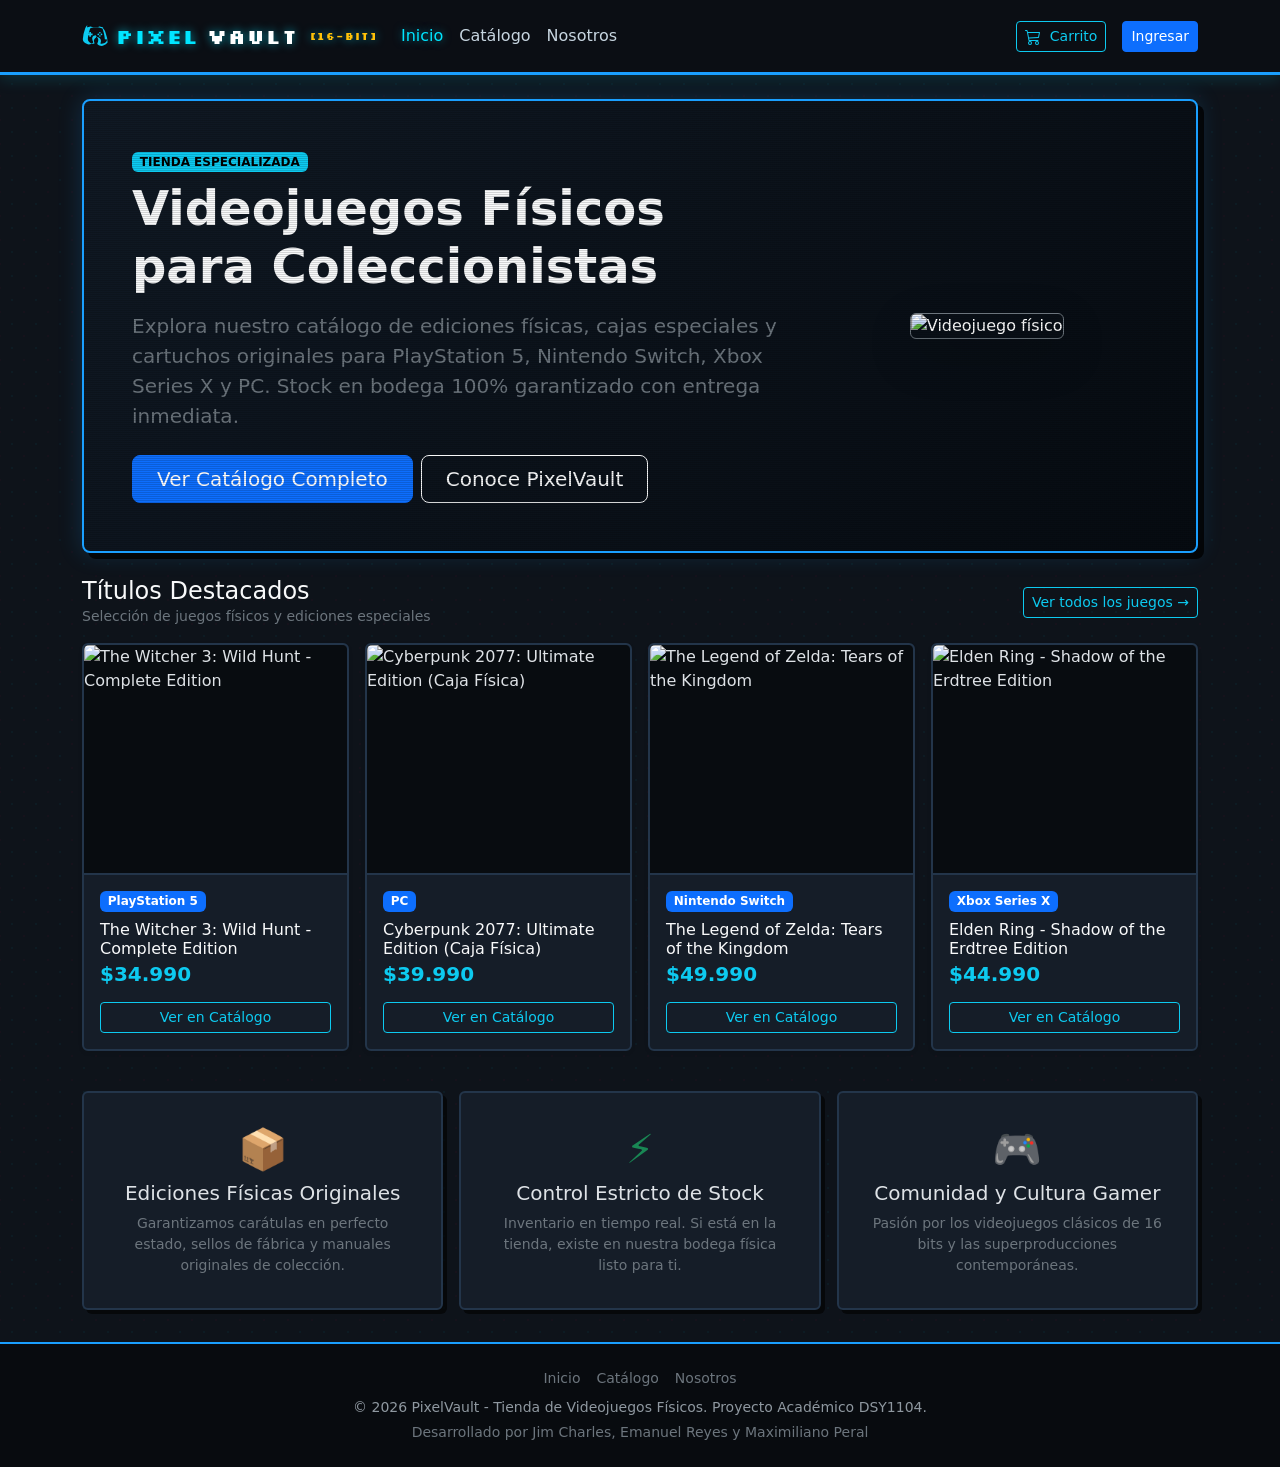
==== tienda_videojuegos/index.html @ 1550a640 "feat: Entrega Parcial 1 - PixelVault Frontend y Documentacion de Requisitos" ====
<!DOCTYPE html>
<html lang="es" data-bs-theme="dark">
<head>
  <meta charset="UTF-8">
  <meta name="viewport" content="width=device-width, initial-scale=1">
  <title>PixelVault | Tienda de Videojuegos Físicos</title>
  <!-- Bootstrap 5.3.3 CSS -->
  <link href="https://cdn.jsdelivr.net/npm/bootstrap@5.3.3/dist/css/bootstrap.min.css" rel="stylesheet">
  <link rel="stylesheet" href="css/estilos.css">
</head>
<body>

  <!-- ================= NAVBAR ================= -->
  <nav class="navbar navbar-expand-lg navbar-steam sticky-top py-3">
    <div class="container">
      <a class="navbar-brand d-flex align-items-center gap-2 font-arcade" href="index.html">
        <svg xmlns="http://www.w3.org/2000/svg" width="26" height="26" fill="currentColor" class="bi bi-controller text-info" viewBox="0 0 16 16">
          <path d="M11.5 6.027a.5.5 0 1 1-1 0 .5.5 0 0 1 1 0m-1.5 1.5a.5.5 0 1 0 0-1 .5.5 0 0 0 0 1m2.5-.5a.5.5 0 1 1-1 0 .5.5 0 0 1 1 0m-1.5 1.5a.5.5 0 1 0 0-1 .5.5 0 0 0 0 1m-6.5-3h1v1h1v1h-1v1h-1v-1h-1v-1h1z"/>
          <path d="M3.051 3.26a.5.5 0 0 1 .354-.613l1.932-.518a.5.5 0 0 1 .62.39c.655-.079 1.35-.117 2.043-.117.72 0 1.443.041 2.12.126a.5.5 0 0 1 .622-.399l1.932.518a.5.5 0 0 1 .306.729c.14.09.266.19.376.308q.608.656.92 1.518 1.48 4.108 1.48 6.84-1.025 1.162-2.316 1.705a3.5 3.5 0 0 1-1.396.347c-.902 0-1.78-.362-2.483-1.02a.5.5 0 0 1-.09-.594c.32-.594.498-1.25.534-1.912q.01-.197-.008-.396a2 2 0 0 0-.256-.838 2.2 2.2 0 0 0-.663-.649A3 3 0 0 0 8.5 7.5a3 3 0 0 0-1.282.28 2.2 2.2 0 0 0-.663.649 2 2 0 0 0-.256.838q-.019.2-.008.396c.036.662.214 1.318.534 1.912a.5.5 0 0 1-.09.594c-.703.658-1.58 1.02-2.483 1.02-.471 0-.943-.122-1.396-.347C1.525 12.37.5 11.208.5 10.046q0-2.732 1.48-6.84a5 5 0 0 1 .92-1.518c.11-.118.236-.218.376-.308zM14.04 10.046c0-2.584-1.38-6.495-1.38-6.495-.084-.23-.298-.387-.542-.395l-1.637-.438c-.524-.07-1.077-.107-1.646-.11a18 18 0 0 0-1.666.082L5.532 3.128c-.244.008-.458.165-.542.395 0 0-1.38 3.91-1.38 6.495 0 1.026.83 1.97 1.884 2.414.73.308 1.487.354 2.19.141a4.5 4.5 0 0 0-.395-1.564 3.2 3.2 0 0 1 .374-1.218 3.2 3.2 0 0 1 .964-.944A4 4 0 0 1 8.5 8.5a4 4 0 0 1 1.88.452 3.2 3.2 0 0 1 .964.944 3.2 3.2 0 0 1 .374 1.218c-.085.545-.22 1.07-.395 1.564.703.213 1.46.167 2.19-.141 1.054-.444 1.884-1.388 1.884-2.414"/>
        </svg>
        <span>Pixel</span>Vault <small class="text-warning ms-1" style="font-size:0.6rem;">[16-BIT]</small>
      </a>

      <button class="navbar-toggler" type="button" data-bs-toggle="collapse" data-bs-target="#navMenu">
        <span class="navbar-toggler-icon"></span>
      </button>

      <div class="collapse navbar-collapse" id="navMenu">
        <ul class="navbar-nav me-auto mb-2 mb-lg-0">
          <li class="nav-item"><a class="nav-link active" href="index.html">Inicio</a></li>
          <li class="nav-item"><a class="nav-link" href="catalogo.html">Catálogo</a></li>
          <li class="nav-item"><a class="nav-link" href="nosotros.html">Nosotros</a></li>
        </ul>

        <div class="d-flex align-items-center gap-3">
          <!-- Botón de Carrito con Badge -->
          <a href="carrito.html" class="btn btn-outline-info btn-sm position-relative">
            <svg xmlns="http://www.w3.org/2000/svg" width="16" height="16" fill="currentColor" class="bi bi-cart3 me-1" viewBox="0 0 16 16">
              <path d="M0 1.5A.5.5 0 0 1 .5 1H2a.5.5 0 0 1 .485.379L2.89 3H14.5a.5.5 0 0 1 .49.598l-1 5a.5.5 0 0 1-.465.401l-9.397.472L4.415 11H13a.5.5 0 0 1 0 1H4a.5.5 0 0 1-.491-.408L2.01 3.607 1.61 2H.5a.5.5 0 0 1-.5-.5M3.102 4l.84 4.479 9.144-.459L13.89 4zM5 12a2 2 0 1 0 0 4 2 2 0 0 0 0-4m7 0a2 2 0 1 0 0 4 2 2 0 0 0 0-4m-7 1a1 1 0 1 1 0 2 1 1 0 0 1 0-2m7 0a1 1 0 1 1 0 2 1 1 0 0 1 0-2"/>
            </svg>
            Carrito
            <span id="cartCountBadge" class="badge rounded-pill bg-danger d-none">0</span>
          </a>

          <!-- Sección de usuario NO logueado -->
          <div id="navAuthLinks" class="d-flex gap-2">
            <a href="login.html" class="btn btn-primary btn-sm">Ingresar</a>
          </div>

          <!-- Sección de usuario logueado -->
          <div id="navUserSection" class="d-flex align-items-center gap-2 d-none">
            <span class="small text-light" id="navUsuario"></span>
            <button class="btn btn-outline-danger btn-sm" id="btnSalir">Salir</button>
          </div>
        </div>
      </div>
    </div>
  </nav>

  <!-- ================= MAIN CONTENT ================= -->
  <main class="container py-4">

    <!-- HERO BANNER ESTILO STEAM + 16-BIT -->
    <section class="hero-steam p-4 p-md-5 mb-4 text-white">
      <div class="row align-items-center">
        <div class="col-lg-8">
          <span class="badge text-bg-info mb-2 text-uppercase fw-bold">Tienda Especializada</span>
          <h1 class="display-5 fw-bold text-light">Videojuegos Físicos para Coleccionistas</h1>
          <p class="lead text-secondary my-3">
            Explora nuestro catálogo de ediciones físicas, cajas especiales y cartuchos originales para PlayStation 5, Nintendo Switch, Xbox Series X y PC. Stock en bodega 100% garantizado con entrega inmediata.
          </p>
          <div class="d-flex flex-wrap gap-2 mt-4">
            <a href="catalogo.html" class="btn btn-primary btn-lg px-4">Ver Catálogo Completo</a>
            <a href="nosotros.html" class="btn btn-outline-light btn-lg px-4">Conoce PixelVault</a>
          </div>
        </div>
        <div class="col-lg-4 d-none d-lg-block text-center">
          <img src="https://images.unsplash.com/photo-1550745165-9bc0b252726f?auto=format&fit=crop&w=600&q=80" 
               alt="Videojuego físico" 
               class="img-fluid rounded shadow-lg border border-secondary" style="max-height: 260px;">
        </div>
      </div>
    </section>

    <!-- ESTADÍSTICAS RÁPIDAS DEL INVENTARIO: VISIBLES SOLO PARA ADMINISTRADORES -->
    <section class="row g-3 mb-4 d-none" id="panelMetricasAdmin">
      <div class="col-12">
        <div class="d-flex align-items-center gap-2 mb-1">
          <span class="badge text-bg-primary">Panel Admin</span>
          <small class="text-secondary">Métricas internas del inventario de bodega</small>
        </div>
      </div>
      <div class="col-md-4">
        <div class="card card-juego h-100">
          <div class="card-body">
            <h2 class="h6 card-title text-secondary text-uppercase">Catálogo Físico</h2>
            <p class="display-6 mb-0 fw-bold text-info" id="totalJuegos">—</p>
            <p class="card-text small text-secondary">títulos registrados en bodega</p>
          </div>
        </div>
      </div>
      <div class="col-md-4">
        <div class="card card-juego h-100">
          <div class="card-body">
            <h2 class="h6 card-title text-secondary text-uppercase">Copias Disponibles</h2>
            <p class="display-6 mb-0 fw-bold text-success" id="totalStock">—</p>
            <p class="card-text small text-secondary">unidades físicas listas para venta</p>
          </div>
        </div>
      </div>
      <div class="col-md-4">
        <div class="card card-juego h-100">
          <div class="card-body">
            <h2 class="h6 card-title text-secondary text-uppercase">Plataformas Activas</h2>
            <p class="display-6 mb-0 fw-bold text-warning" id="totalPlataformas">4</p>
            <p class="card-text small text-secondary">PS5, Switch, Xbox Series X y PC</p>
          </div>
        </div>
      </div>
    </section>

    <!-- VIDEOJUEGOS DESTACADOS -->
    <section class="mb-4">
      <div class="d-flex justify-content-between align-items-center mb-3">
        <div>
          <h2 class="h4 mb-0 text-light">Títulos Destacados</h2>
          <p class="text-secondary small mb-0">Selección de juegos físicos y ediciones especiales</p>
        </div>
        <a href="catalogo.html" class="btn btn-outline-info btn-sm">Ver todos los juegos &rarr;</a>
      </div>

      <div class="row g-3" id="contenedorDestacados">
        <!-- Generado dinámicamente con JavaScript -->
      </div>
    </section>

    <!-- BENEFICIOS -->
    <section class="row g-3 text-center my-2">
      <div class="col-md-4">
        <div class="card card-juego h-100 p-3">
          <div class="card-body">
            <div class="display-6 text-info mb-2">📦</div>
            <h3 class="h5">Ediciones Físicas Originales</h3>
            <p class="card-text small text-secondary">
              Garantizamos carátulas en perfecto estado, sellos de fábrica y manuales originales de colección.
            </p>
          </div>
        </div>
      </div>
      <div class="col-md-4">
        <div class="card card-juego h-100 p-3">
          <div class="card-body">
            <div class="display-6 text-success mb-2">⚡</div>
            <h3 class="h5">Control Estricto de Stock</h3>
            <p class="card-text small text-secondary">
              Inventario en tiempo real. Si está en la tienda, existe en nuestra bodega física listo para ti.
            </p>
          </div>
        </div>
      </div>
      <div class="col-md-4">
        <div class="card card-juego h-100 p-3">
          <div class="card-body">
            <div class="display-6 text-warning mb-2">🎮</div>
            <h3 class="h5">Comunidad y Cultura Gamer</h3>
            <p class="card-text small text-secondary">
              Pasión por los videojuegos clásicos de 16 bits y las superproducciones contemporáneas.
            </p>
          </div>
        </div>
      </div>
    </section>

  </main>

  <!-- ================= FOOTER ================= -->
  <footer class="footer-steam py-4 mt-auto">
    <div class="container text-center small">
      <div class="d-flex flex-wrap justify-content-center gap-3 mb-2">
        <a href="index.html" class="text-secondary text-decoration-none">Inicio</a>
        <a href="catalogo.html" class="text-secondary text-decoration-none">Catálogo</a>
        <a href="nosotros.html" class="text-secondary text-decoration-none">Nosotros</a>
      </div>
      <p class="mb-1">© 2026 PixelVault - Tienda de Videojuegos Físicos. Proyecto Académico DSY1104.</p>
      <p class="text-secondary mb-0">Desarrollado por Jim Charles, Emanuel Reyes y Maximiliano Peral</p>
    </div>
  </footer>

  <!-- Bootstrap 5 JS Bundle -->
  <script src="https://cdn.jsdelivr.net/npm/bootstrap@5.3.3/dist/js/bootstrap.bundle.min.js"></script>

  <!-- LÓGICA JAVASCRIPT INTEGRADA (ESTILO PROYECTO_FRONT) -->
  <script>
    /* ============ SEMILLA DE 15 VIDEOJUEGOS ============ */
    const SEED_PRODUCTOS = [
      { id: 1,  codigo: "PS5-001", nombre: "The Witcher 3: Wild Hunt - Complete Edition", categoria: "RPG", plataforma: "PlayStation 5", precio: 34990, stock: 5, stockCritico: 2, descripcion: "Edición física completa con juego base, Hearts of Stone y Blood and Wine.", imagen: "https://images.unsplash.com/photo-1542751371-adc38448a05e?auto=format&fit=crop&w=800&q=80", activo: true },
      { id: 2,  codigo: "PC-002",  nombre: "Cyberpunk 2077: Ultimate Edition (Caja Física)", categoria: "Acción", plataforma: "PC", precio: 39990, stock: 8, stockCritico: 3, descripcion: "Edición física coleccionista con mapa, postales y expansión Phantom Liberty.", imagen: "https://images.unsplash.com/photo-1607604276583-eef5d076aa5f?auto=format&fit=crop&w=800&q=80", activo: true },
      { id: 3,  codigo: "NSW-003", nombre: "The Legend of Zelda: Tears of the Kingdom", categoria: "Aventura", plataforma: "Nintendo Switch", precio: 49990, stock: 2, stockCritico: 2, descripcion: "Cartucho físico original. Una aventura épica por la tierra y los cielos de Hyrule.", imagen: "https://images.unsplash.com/photo-1550745165-9bc0b252726f?auto=format&fit=crop&w=800&q=80", activo: true },
      { id: 4,  codigo: "XSX-004", nombre: "Elden Ring - Shadow of the Erdtree Edition", categoria: "RPG", plataforma: "Xbox Series X", precio: 44990, stock: 4, stockCritico: 2, descripcion: "Disco físico con la obra maestra de FromSoftware y la expansión.", imagen: "https://images.unsplash.com/photo-1511512578047-dfb367046420?auto=format&fit=crop&w=800&q=80", activo: true },
      { id: 5,  codigo: "PS5-005", nombre: "Resident Evil 4 Remake - Steelbook Edition", categoria: "Terror", plataforma: "PlayStation 5", precio: 42990, stock: 3, stockCritico: 2, descripcion: "Caja metálica coleccionable. La reimaginación del clásico de supervivencia.", imagen: "https://images.unsplash.com/photo-1538481199705-c710c4e965fc?auto=format&fit=crop&w=800&q=80", activo: true },
      { id: 6,  codigo: "XSX-006", nombre: "Halo Infinite - Edición Limitada Física", categoria: "Shooter", plataforma: "Xbox Series X", precio: 29990, stock: 0, stockCritico: 2, descripcion: "Campaña del Jefe Maestro con estuche coleccionable.", imagen: "https://images.unsplash.com/photo-1552824722-ddab1374e622?auto=format&fit=crop&w=800&q=80", activo: false },
      { id: 7,  codigo: "NSW-007", nombre: "Super Mario Bros. Wonder", categoria: "Plataformas", plataforma: "Nintendo Switch", precio: 45990, stock: 12, stockCritico: 3, descripcion: "Cartucho físico oficial Nintendo con efectos maravilla.", imagen: "https://images.unsplash.com/photo-1500990702037-7620ccb6a60a?auto=format&fit=crop&w=800&q=80", activo: true },
      { id: 8,  codigo: "PC-008",  nombre: "Red Dead Redemption 2 - Special Box Edition", categoria: "Mundo Abierto", plataforma: "PC", precio: 36990, stock: 7, stockCritico: 2, descripcion: "Caja de colección con mapa físico detallado y libro de arte.", imagen: "https://images.unsplash.com/photo-1579373903781-fd5c0c30c4cd?auto=format&fit=crop&w=800&q=80", activo: true },
      { id: 9,  codigo: "PS5-009", nombre: "Street Fighter 6 - Arcade Deluxe Edition", categoria: "Peleas / Arcade", plataforma: "PlayStation 5", precio: 41990, stock: 6, stockCritico: 2, descripcion: "La cúspide del género de lucha arcade con steelbook coleccionable.", imagen: "https://images.unsplash.com/photo-1563089145-599997674d42?auto=format&fit=crop&w=800&q=80", activo: true },
      { id: 10, codigo: "NSW-010", nombre: "TMNT: Shredder's Revenge - 16-Bit Retro Edition", categoria: "Arcade / Beat 'em up", plataforma: "Nintendo Switch", precio: 32990, stock: 9, stockCritico: 3, descripcion: "Homenaje total a los salones arcade de los 90 en glorioso pixel-art.", imagen: "https://images.unsplash.com/photo-1518709268805-4e9042af9f23?auto=format&fit=crop&w=800&q=80", activo: true },
      { id: 11, codigo: "XSX-011", nombre: "Cuphead - Physical Collector's Edition", categoria: "Arcade / Acción", plataforma: "Xbox Series X", precio: 35990, stock: 4, stockCritico: 2, descripcion: "Juego físico, DLC Delicious Last Course y arte interior exclusivo.", imagen: "https://images.unsplash.com/photo-1551103782-8ab07afd45c1?auto=format&fit=crop&w=800&q=80", activo: true },
      { id: 12, codigo: "PC-012",  nombre: "Metal Slug Tactics - Big Box Edition", categoria: "Estrategia / Arcade", plataforma: "PC", precio: 28990, stock: 5, stockCritico: 2, descripcion: "Edición nostálgica en caja grande estilo PC clásico con pixel-art SNK.", imagen: "https://images.unsplash.com/photo-1534423861386-85a16f5d13fd?auto=format&fit=crop&w=800&q=80", activo: true },
      { id: 13, codigo: "NSW-013", nombre: "Metroid Prime Remastered - Cartucho Físico", categoria: "Aventura / Sci-Fi", plataforma: "Nintendo Switch", precio: 38990, stock: 3, stockCritico: 2, descripcion: "Obra maestra remasterizada con carátula reversible.", imagen: "https://images.unsplash.com/photo-1578632767115-351597cf2477?auto=format&fit=crop&w=800&q=80", activo: true },
      { id: 14, codigo: "PS5-014", nombre: "Hollow Knight - Edición Coleccionista Física", categoria: "Metroidvania", plataforma: "PlayStation 5", precio: 29990, stock: 6, stockCritico: 2, descripcion: "Caja física con mapa desplegable de Hallownest y expansiones.", imagen: "https://images.unsplash.com/photo-1579202673506-ca3ce28943ef?auto=format&fit=crop&w=800&q=80", activo: true },
      { id: 15, codigo: "XSX-015", nombre: "Sonic Superstars - Retro Launch Edition", categoria: "Plataformas / 16-Bit", plataforma: "Xbox Series X", precio: 36990, stock: 8, stockCritico: 3, descripcion: "Velocidad 2D clásica con carátula lenticular y póster.", imagen: "https://images.unsplash.com/photo-1563206767-5b18f218e8de?auto=format&fit=crop&w=800&q=80", activo: true }
    ];

    const KEY_SESION    = "pixelvault_sesion";
    const KEY_PRODUCTOS = "pixelvault_productos_v2";
    const KEY_CARRITO   = "pixelvault_carrito";

    document.addEventListener("DOMContentLoaded", function () {
      const sesion = leerSesion();
      actualizarNavbar(sesion);

      const productos = cargarProductos();

      // Las métricas de catálogo físico, copias disponibles y plataformas SOLO se muestran a administradores
      const esAdmin = (sesion && sesion.rol === "admin");
      if (esAdmin) {
        document.getElementById("panelMetricasAdmin").classList.remove("d-none");
        document.getElementById("totalJuegos").textContent = productos.length;
        const sumaStock = productos.reduce((acc, p) => acc + (p.activo ? p.stock : 0), 0);
        document.getElementById("totalStock").textContent = sumaStock;
      }

      // Renderizar 4 juegos destacados
      const contenedor = document.getElementById("contenedorDestacados");
      contenedor.replaceChildren();

      const destacados = productos.filter(p => p.activo).slice(0, 4);

      destacados.forEach(function (juego) {
        const col = document.createElement("div");
        col.className = "col-12 col-md-6 col-lg-3";

        const card = document.createElement("div");
        card.className = "card card-juego h-100 shadow-sm";

        const img = document.createElement("img");
        img.src = juego.imagen;
        img.alt = juego.nombre;
        img.className = "card-img-top card-juego-img";
        card.appendChild(img);

        const body = document.createElement("div");
        body.className = "card-body d-flex flex-column";

        const badgePlat = document.createElement("span");
        badgePlat.className = "badge text-bg-primary me-1 mb-2 align-self-start";
        badgePlat.textContent = juego.plataforma;
        body.appendChild(badgePlat);

        const titulo = document.createElement("h3");
        titulo.className = "h6 card-title text-light mb-1";
        titulo.textContent = juego.nombre;
        body.appendChild(titulo);

        const precio = document.createElement("p");
        precio.className = "h5 fw-bold text-info my-2 mt-auto";
        precio.textContent = formatoCLP(juego.precio);
        body.appendChild(precio);

        const btn = document.createElement("a");
        btn.href = "catalogo.html?id=" + juego.id;
        btn.className = "btn btn-outline-info btn-sm w-100 mt-2";
        btn.textContent = "Ver en Catálogo";
        body.appendChild(btn);

        card.appendChild(body);
        col.appendChild(card);
        contenedor.appendChild(col);
      });
    });

    function leerSesion() {
      try {
        const s = JSON.parse(sessionStorage.getItem(KEY_SESION));
        if (!s || !s.usuario || !s.rol) return null;
        if (s.expira && Date.now() > s.expira) {
          sessionStorage.removeItem(KEY_SESION);
          return null;
        }
        return s;
      } catch (e) {
        return null;
      }
    }

    function actualizarNavbar(sesion) {
      const navUsuario     = document.getElementById("navUsuario");
      const btnSalir       = document.getElementById("btnSalir");
      const navAuthLinks   = document.getElementById("navAuthLinks");
      const navUserSection = document.getElementById("navUserSection");

      if (sesion) {
        if (navUserSection) navUserSection.classList.remove("d-none");
        if (navAuthLinks)   navAuthLinks.classList.add("d-none");
        if (navUsuario) {
          navUsuario.textContent = sesion.nombre + " (" + (sesion.rol === "admin" ? "Admin" : "Cliente") + ")";
        }
        if (btnSalir) {
          btnSalir.onclick = function () {
            sessionStorage.removeItem(KEY_SESION);
            window.location.replace("login.html");
          };
        }
      } else {
        if (navUserSection) navUserSection.classList.add("d-none");
        if (navAuthLinks)   navAuthLinks.classList.remove("d-none");
      }

      // Badge de carrito
      const badge = document.getElementById("cartCountBadge");
      try {
        const cart = JSON.parse(localStorage.getItem(KEY_CARRITO) || "[]");
        const count = cart.reduce((acc, it) => acc + it.cantidad, 0);
        badge.textContent = count;
        if (count > 0) badge.classList.remove("d-none");
        else badge.classList.add("d-none");
      } catch (e) {}
    }

    function cargarProductos() {
      const guardados = localStorage.getItem(KEY_PRODUCTOS);
      if (guardados) {
        try {
          const parsed = JSON.parse(guardados);
          if (Array.isArray(parsed) && parsed.length >= 15) return parsed;
        } catch (e) {}
      }
      localStorage.setItem(KEY_PRODUCTOS, JSON.stringify(SEED_PRODUCTOS));
      return SEED_PRODUCTOS.slice();
    }

    function formatoCLP(valor) {
      return new Intl.NumberFormat("es-CL", { style: "currency", currency: "CLP", maximumFractionDigits: 0 }).format(valor);
    }
  </script>
</body>
</html>
---- tienda_videojuegos/css/estilos.css ----
/* ==========================================================
   PixelVault - Estilos Complementarios (Estética Steam + 16-Bit Arcade)
   Framework base: Bootstrap 5.3.3 (data-bs-theme="dark")
   ========================================================== */

/* Tipografías Retro Arcade de Google Fonts */
@import url('https://fonts.googleapis.com/css2?family=Press+Start+2P&family=Silkscreen:wght@400;700&family=Share+Tech+Mono&display=swap');

:root {
  --pv-steam-blue: #1a9fff;
  --pv-steam-dark: #0e131a;
  --pv-steam-card: #151d28;
  --pv-steam-accent: #00e5ff;
  --pv-steam-hover: #1e3347;
  --pv-arcade-green: #00ff66;
  --pv-arcade-yellow: #ffe600;
  --pv-arcade-pink: #ff0055;
  --pv-pixel-font: 'Silkscreen', 'Press Start 2P', monospace;
  --pv-code-font: 'Share Tech Mono', monospace;
}

body {
  font-family: system-ui, -apple-system, "Segoe UI", Roboto, Arial, sans-serif;
  background-color: var(--pv-steam-dark);
  background-image: 
    radial-gradient(rgba(0, 229, 255, 0.04) 1px, transparent 0),
    radial-gradient(rgba(255, 0, 85, 0.03) 1px, transparent 0);
  background-size: 24px 24px;
  background-position: 0 0, 12px 12px;
  color: #c7d5e0;
  min-height: 100vh;
  display: flex;
  flex-direction: column;
}

main {
  flex: 1 0 auto;
}

/* Tipografía Arcade para marcas y títulos destacados */
.font-arcade {
  font-family: var(--pv-pixel-font) !important;
  letter-spacing: 1px;
}

.font-mono {
  font-family: var(--pv-code-font) !important;
}

/* Barra de navegación estilo Steam / 16-Bit */
.navbar-steam {
  background-color: #0b0e14 !important;
  border-bottom: 3px solid #1a9fff;
  box-shadow: 0 4px 15px rgba(0, 229, 255, 0.15);
}

.navbar-steam .navbar-brand {
  font-family: var(--pv-pixel-font);
  font-size: 1.25rem;
  font-weight: 700;
  color: #ffffff;
  text-shadow: 0 0 10px rgba(0, 229, 255, 0.6);
}

.navbar-steam .navbar-brand span {
  color: var(--pv-steam-accent);
}

.navbar-steam .nav-link {
  color: #c7d5e0;
  font-weight: 500;
  transition: all 0.2s ease;
}

.navbar-steam .nav-link:hover,
.navbar-steam .nav-link.active {
  color: #00e5ff;
  text-shadow: 0 0 8px rgba(0, 229, 255, 0.5);
}

/* Tarjetas de videojuegos estilo 16-bit arcade */
.card-juego {
  background-color: var(--pv-steam-card);
  border: 2px solid #23354a;
  border-radius: 6px;
  box-shadow: 4px 4px 0px rgba(0, 0, 0, 0.6);
  transition: transform 0.15s ease, box-shadow 0.15s ease, border-color 0.15s ease;
}

.card-juego:hover {
  transform: translate(-3px, -3px);
  border-color: var(--pv-steam-accent);
  box-shadow: 7px 7px 0px rgba(0, 229, 255, 0.4);
}

.card-juego-img {
  height: 230px;
  object-fit: cover;
  background-color: #080c10;
  border-bottom: 2px solid #23354a;
}

/* Hero Gamer Banner con toques Arcade */
.hero-steam {
  background: linear-gradient(135deg, #101924 0%, #060b11 100%);
  border: 2px solid #1a9fff;
  border-radius: 8px;
  box-shadow: 6px 6px 0px rgba(0, 0, 0, 0.8), 0 0 25px rgba(26, 159, 255, 0.2);
  position: relative;
  overflow: hidden;
}

.hero-steam::after {
  content: "";
  position: absolute;
  top: 0; left: 0; right: 0; bottom: 0;
  background: repeating-linear-gradient(
    0deg,
    rgba(0, 0, 0, 0.15),
    rgba(0, 0, 0, 0.15) 1px,
    transparent 1px,
    transparent 2px
  );
  pointer-events: none;
}

/* Badges estilo Cartucho 16-Bit */
.badge-arcade {
  font-family: var(--pv-pixel-font);
  font-size: 0.65rem;
  letter-spacing: 0.5px;
  padding: 0.35em 0.65em;
  border: 1px solid rgba(255, 255, 255, 0.2);
  border-radius: 3px;
  text-transform: uppercase;
}

.badge-ps5 {
  background-color: #00439c;
  color: #ffffff;
}

.badge-xbox {
  background-color: #107c10;
  color: #ffffff;
}

.badge-switch {
  background-color: #e60012;
  color: #ffffff;
}

.badge-pc {
  background-color: #4b6b94;
  color: #ffffff;
}

/* Botones estilo Arcade */
.btn-arcade {
  font-family: var(--pv-pixel-font);
  font-size: 0.75rem;
  letter-spacing: 0.5px;
  border-radius: 4px;
  box-shadow: 2px 2px 0px rgba(0, 0, 0, 0.7);
  transition: transform 0.1s ease, box-shadow 0.1s ease;
}

.btn-arcade:active {
  transform: translate(2px, 2px);
  box-shadow: 0px 0px 0px transparent;
}

/* Footer estilo Steam */
.footer-steam {
  background-color: #080b0f;
  border-top: 2px solid #1a9fff;
  color: #8f98a0;
}
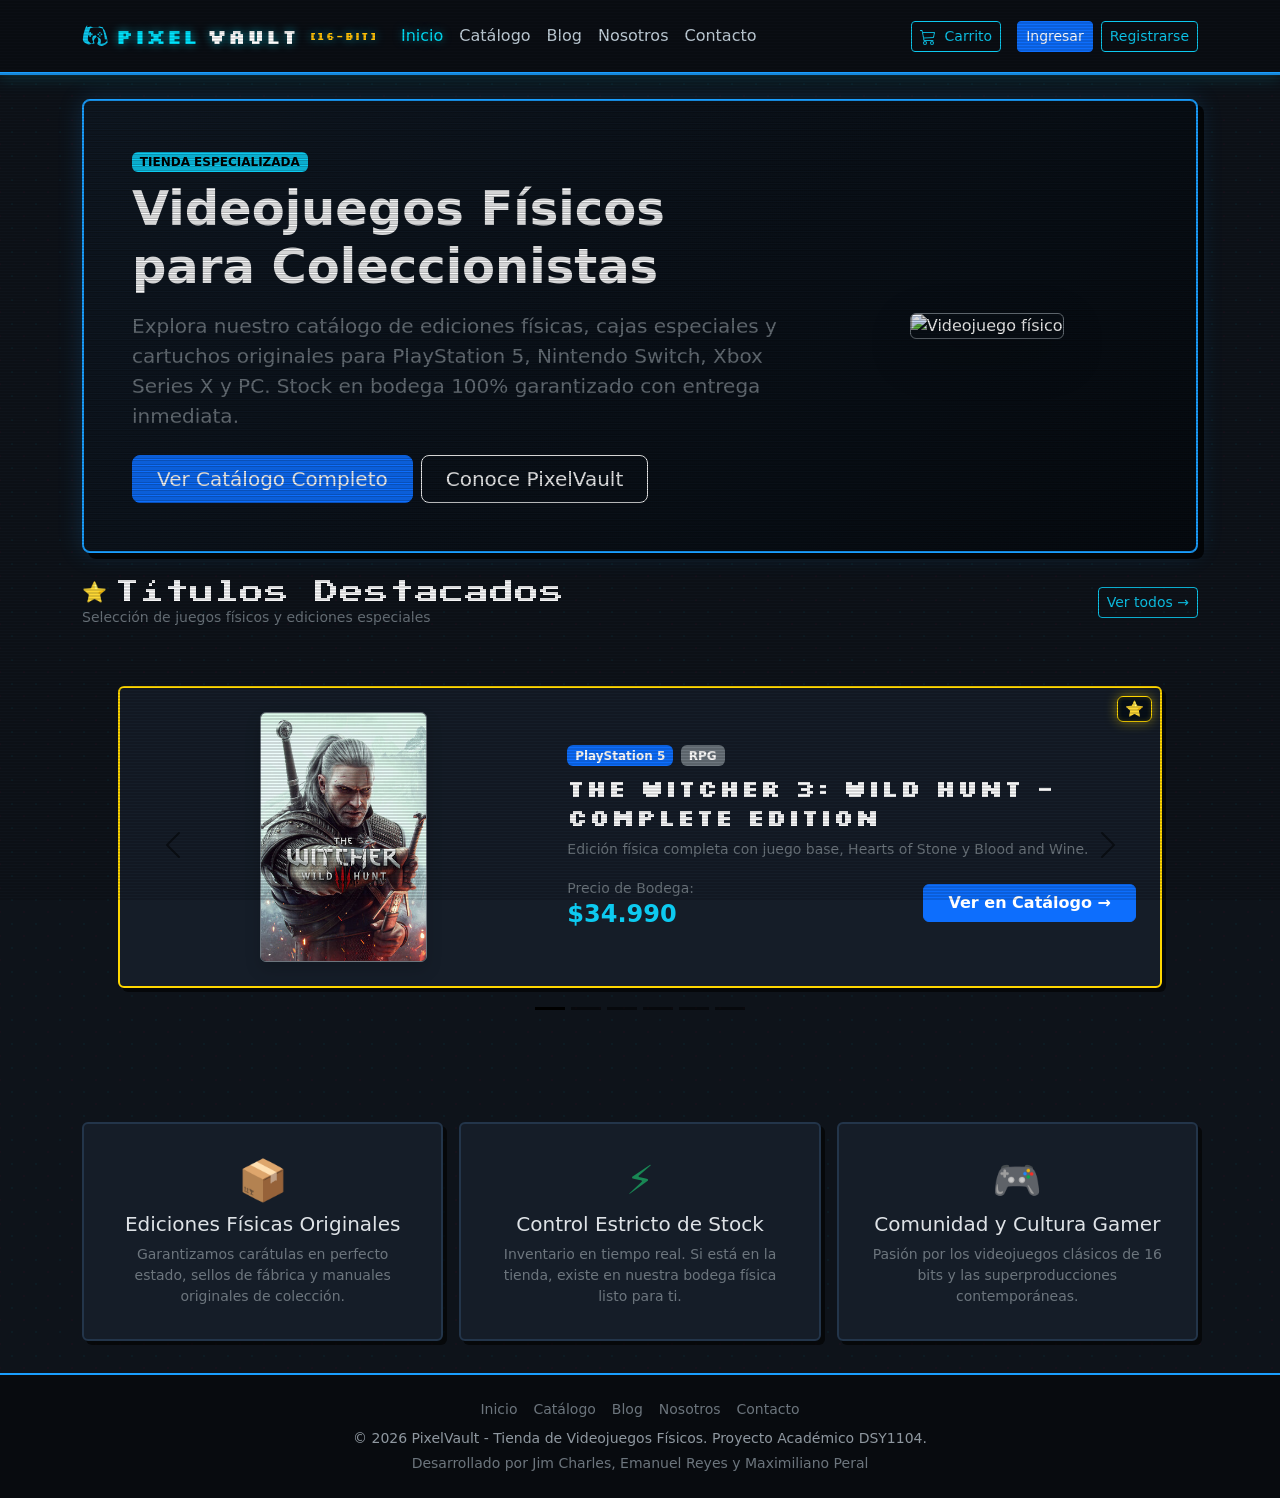
==== commit ab8899ac: "feat: Finalizar frontend PixelVault, sistema RBAC, gestion de pedidos, catalogo multiformato y docum" ====
--- a/tienda_videojuegos/index.html
+++ b/tienda_videojuegos/index.html
@@ -29,7 +29,13 @@
         <ul class="navbar-nav me-auto mb-2 mb-lg-0">
           <li class="nav-item"><a class="nav-link active" href="index.html">Inicio</a></li>
           <li class="nav-item"><a class="nav-link" href="catalogo.html">Catálogo</a></li>
+          <li class="nav-item"><a class="nav-link" href="blog.html">Blog</a></li>
           <li class="nav-item"><a class="nav-link" href="nosotros.html">Nosotros</a></li>
+          <li class="nav-item"><a class="nav-link" href="contacto.html">Contacto</a></li>
+          <li class="nav-item d-none" id="navItemMisCompras"><a class="nav-link text-success fw-bold" href="pedidos.html">🛍️ Mis Compras</a></li>
+          <li class="nav-item d-none" id="navItemPedidos"><a class="nav-link text-info fw-bold position-relative" href="pedidos.html">📦 Pedidos <span id="pedidosBadgeNotif" class="badge-notif-pedidos d-none ms-1">0</span></a></li>
+          <li class="nav-item d-none" id="navItemUsuarios"><a class="nav-link text-warning fw-bold" href="usuarios.html">👥 Usuarios</a></li>
+          <li class="nav-item d-none" id="navItemHistorial"><a class="nav-link text-warning fw-bold" href="historial.html">📜 Historial</a></li>
         </ul>
 
         <div class="d-flex align-items-center gap-3">
@@ -45,6 +51,7 @@
           <!-- Sección de usuario NO logueado -->
           <div id="navAuthLinks" class="d-flex gap-2">
             <a href="login.html" class="btn btn-primary btn-sm">Ingresar</a>
+            <a href="registro.html" class="btn btn-outline-info btn-sm">Registrarse</a>
           </div>
 
           <!-- Sección de usuario logueado -->
@@ -119,18 +126,49 @@
       </div>
     </section>
 
-    <!-- VIDEOJUEGOS DESTACADOS -->
-    <section class="mb-4">
+    <!-- VIDEOJUEGOS DESTACADOS (HU-13: CARRUSEL CLIENTE VS ESTÁTICO MANUAL ADMIN) -->
+    <section class="mb-5">
       <div class="d-flex justify-content-between align-items-center mb-3">
         <div>
-          <h2 class="h4 mb-0 text-light">Títulos Destacados</h2>
-          <p class="text-secondary small mb-0">Selección de juegos físicos y ediciones especiales</p>
-        </div>
-        <a href="catalogo.html" class="btn btn-outline-info btn-sm">Ver todos los juegos &rarr;</a>
-      </div>
-
-      <div class="row g-3" id="contenedorDestacados">
-        <!-- Generado dinámicamente con JavaScript -->
+          <div class="d-flex align-items-center gap-2">
+            <span class="text-warning fs-5">⭐</span>
+            <h2 class="h4 mb-0 text-light font-arcade">Títulos Destacados</h2>
+          </div>
+          <p class="text-secondary small mb-0" id="subtituloDestacados">Selección de juegos físicos y ediciones especiales</p>
+        </div>
+        <div class="d-flex align-items-center gap-2">
+          <!-- Controles de scroll manual lateral exclusivos para Administrador -->
+          <div id="controlesScrollAdmin" class="d-none">
+            <button class="btn btn-outline-info btn-sm me-1" id="btnScrollLeft" title="Desplazar a la izquierda">&larr;</button>
+            <button class="btn btn-outline-info btn-sm" id="btnScrollRight" title="Desplazar a la derecha">&rarr;</button>
+          </div>
+          <a href="catalogo.html" class="btn btn-outline-info btn-sm">Ver todos &rarr;</a>
+        </div>
+      </div>
+
+      <!-- VISTA CARRUSEL (PARA CLIENTES Y VISITANTES) -->
+      <div id="carruselDestacadosContainer" class="d-none">
+        <div id="carruselDestacados" class="carousel slide" data-bs-ride="carousel" data-bs-interval="4500">
+          <div class="carousel-indicators" id="carruselIndicators"></div>
+          <div class="carousel-inner rounded" id="carruselInner">
+            <!-- Diapositivas generadas con JS -->
+          </div>
+          <button class="carousel-control-prev" type="button" data-bs-target="#carruselDestacados" data-bs-slide="prev">
+            <span class="carousel-control-prev-icon" aria-hidden="true"></span>
+            <span class="visually-hidden">Anterior</span>
+          </button>
+          <button class="carousel-control-next" type="button" data-bs-target="#carruselDestacados" data-bs-slide="next">
+            <span class="carousel-control-next-icon" aria-hidden="true"></span>
+            <span class="visually-hidden">Siguiente</span>
+          </button>
+        </div>
+      </div>
+
+      <!-- VISTA ESTÁTICA CON SCROLL MANUAL (PARA ADMINISTRADORES) -->
+      <div id="vistaAdminDestacadosContainer" class="d-none">
+        <div class="scroll-destacados-admin" id="contenedorDestacadosAdmin">
+          <!-- Tarjetas fijas generadas con JS -->
+        </div>
       </div>
     </section>
 
@@ -179,7 +217,9 @@
       <div class="d-flex flex-wrap justify-content-center gap-3 mb-2">
         <a href="index.html" class="text-secondary text-decoration-none">Inicio</a>
         <a href="catalogo.html" class="text-secondary text-decoration-none">Catálogo</a>
+        <a href="blog.html" class="text-secondary text-decoration-none">Blog</a>
         <a href="nosotros.html" class="text-secondary text-decoration-none">Nosotros</a>
+        <a href="contacto.html" class="text-secondary text-decoration-none">Contacto</a>
       </div>
       <p class="mb-1">© 2026 PixelVault - Tienda de Videojuegos Físicos. Proyecto Académico DSY1104.</p>
       <p class="text-secondary mb-0">Desarrollado por Jim Charles, Emanuel Reyes y Maximiliano Peral</p>
@@ -193,25 +233,25 @@
   <script>
     /* ============ SEMILLA DE 15 VIDEOJUEGOS ============ */
     const SEED_PRODUCTOS = [
-      { id: 1,  codigo: "PS5-001", nombre: "The Witcher 3: Wild Hunt - Complete Edition", categoria: "RPG", plataforma: "PlayStation 5", precio: 34990, stock: 5, stockCritico: 2, descripcion: "Edición física completa con juego base, Hearts of Stone y Blood and Wine.", imagen: "https://images.unsplash.com/photo-1542751371-adc38448a05e?auto=format&fit=crop&w=800&q=80", activo: true },
-      { id: 2,  codigo: "PC-002",  nombre: "Cyberpunk 2077: Ultimate Edition (Caja Física)", categoria: "Acción", plataforma: "PC", precio: 39990, stock: 8, stockCritico: 3, descripcion: "Edición física coleccionista con mapa, postales y expansión Phantom Liberty.", imagen: "https://images.unsplash.com/photo-1607604276583-eef5d076aa5f?auto=format&fit=crop&w=800&q=80", activo: true },
-      { id: 3,  codigo: "NSW-003", nombre: "The Legend of Zelda: Tears of the Kingdom", categoria: "Aventura", plataforma: "Nintendo Switch", precio: 49990, stock: 2, stockCritico: 2, descripcion: "Cartucho físico original. Una aventura épica por la tierra y los cielos de Hyrule.", imagen: "https://images.unsplash.com/photo-1550745165-9bc0b252726f?auto=format&fit=crop&w=800&q=80", activo: true },
-      { id: 4,  codigo: "XSX-004", nombre: "Elden Ring - Shadow of the Erdtree Edition", categoria: "RPG", plataforma: "Xbox Series X", precio: 44990, stock: 4, stockCritico: 2, descripcion: "Disco físico con la obra maestra de FromSoftware y la expansión.", imagen: "https://images.unsplash.com/photo-1511512578047-dfb367046420?auto=format&fit=crop&w=800&q=80", activo: true },
-      { id: 5,  codigo: "PS5-005", nombre: "Resident Evil 4 Remake - Steelbook Edition", categoria: "Terror", plataforma: "PlayStation 5", precio: 42990, stock: 3, stockCritico: 2, descripcion: "Caja metálica coleccionable. La reimaginación del clásico de supervivencia.", imagen: "https://images.unsplash.com/photo-1538481199705-c710c4e965fc?auto=format&fit=crop&w=800&q=80", activo: true },
-      { id: 6,  codigo: "XSX-006", nombre: "Halo Infinite - Edición Limitada Física", categoria: "Shooter", plataforma: "Xbox Series X", precio: 29990, stock: 0, stockCritico: 2, descripcion: "Campaña del Jefe Maestro con estuche coleccionable.", imagen: "https://images.unsplash.com/photo-1552824722-ddab1374e622?auto=format&fit=crop&w=800&q=80", activo: false },
-      { id: 7,  codigo: "NSW-007", nombre: "Super Mario Bros. Wonder", categoria: "Plataformas", plataforma: "Nintendo Switch", precio: 45990, stock: 12, stockCritico: 3, descripcion: "Cartucho físico oficial Nintendo con efectos maravilla.", imagen: "https://images.unsplash.com/photo-1500990702037-7620ccb6a60a?auto=format&fit=crop&w=800&q=80", activo: true },
-      { id: 8,  codigo: "PC-008",  nombre: "Red Dead Redemption 2 - Special Box Edition", categoria: "Mundo Abierto", plataforma: "PC", precio: 36990, stock: 7, stockCritico: 2, descripcion: "Caja de colección con mapa físico detallado y libro de arte.", imagen: "https://images.unsplash.com/photo-1579373903781-fd5c0c30c4cd?auto=format&fit=crop&w=800&q=80", activo: true },
-      { id: 9,  codigo: "PS5-009", nombre: "Street Fighter 6 - Arcade Deluxe Edition", categoria: "Peleas / Arcade", plataforma: "PlayStation 5", precio: 41990, stock: 6, stockCritico: 2, descripcion: "La cúspide del género de lucha arcade con steelbook coleccionable.", imagen: "https://images.unsplash.com/photo-1563089145-599997674d42?auto=format&fit=crop&w=800&q=80", activo: true },
-      { id: 10, codigo: "NSW-010", nombre: "TMNT: Shredder's Revenge - 16-Bit Retro Edition", categoria: "Arcade / Beat 'em up", plataforma: "Nintendo Switch", precio: 32990, stock: 9, stockCritico: 3, descripcion: "Homenaje total a los salones arcade de los 90 en glorioso pixel-art.", imagen: "https://images.unsplash.com/photo-1518709268805-4e9042af9f23?auto=format&fit=crop&w=800&q=80", activo: true },
-      { id: 11, codigo: "XSX-011", nombre: "Cuphead - Physical Collector's Edition", categoria: "Arcade / Acción", plataforma: "Xbox Series X", precio: 35990, stock: 4, stockCritico: 2, descripcion: "Juego físico, DLC Delicious Last Course y arte interior exclusivo.", imagen: "https://images.unsplash.com/photo-1551103782-8ab07afd45c1?auto=format&fit=crop&w=800&q=80", activo: true },
-      { id: 12, codigo: "PC-012",  nombre: "Metal Slug Tactics - Big Box Edition", categoria: "Estrategia / Arcade", plataforma: "PC", precio: 28990, stock: 5, stockCritico: 2, descripcion: "Edición nostálgica en caja grande estilo PC clásico con pixel-art SNK.", imagen: "https://images.unsplash.com/photo-1534423861386-85a16f5d13fd?auto=format&fit=crop&w=800&q=80", activo: true },
-      { id: 13, codigo: "NSW-013", nombre: "Metroid Prime Remastered - Cartucho Físico", categoria: "Aventura / Sci-Fi", plataforma: "Nintendo Switch", precio: 38990, stock: 3, stockCritico: 2, descripcion: "Obra maestra remasterizada con carátula reversible.", imagen: "https://images.unsplash.com/photo-1578632767115-351597cf2477?auto=format&fit=crop&w=800&q=80", activo: true },
-      { id: 14, codigo: "PS5-014", nombre: "Hollow Knight - Edición Coleccionista Física", categoria: "Metroidvania", plataforma: "PlayStation 5", precio: 29990, stock: 6, stockCritico: 2, descripcion: "Caja física con mapa desplegable de Hallownest y expansiones.", imagen: "https://images.unsplash.com/photo-1579202673506-ca3ce28943ef?auto=format&fit=crop&w=800&q=80", activo: true },
-      { id: 15, codigo: "XSX-015", nombre: "Sonic Superstars - Retro Launch Edition", categoria: "Plataformas / 16-Bit", plataforma: "Xbox Series X", precio: 36990, stock: 8, stockCritico: 3, descripcion: "Velocidad 2D clásica con carátula lenticular y póster.", imagen: "https://images.unsplash.com/photo-1563206767-5b18f218e8de?auto=format&fit=crop&w=800&q=80", activo: true }
+      { id: 1,  codigo: "PS5-0001", nombre: "The Witcher 3: Wild Hunt - Complete Edition", categoria: "RPG", plataforma: "PlayStation 5", precio: 34990, stock: 5, stockCritico: 2, descripcion: "Edición física completa con juego base, Hearts of Stone y Blood and Wine.", imagen: "img/witcher3.jpg", activo: true, destacado: true },
+      { id: 2,  codigo: "PC-0001",  nombre: "Cyberpunk 2077: Ultimate Edition (Caja Física)", categoria: "Acción", plataforma: "PC", precio: 39990, stock: 8, stockCritico: 3, descripcion: "Edición física coleccionista con mapa, postales y expansión Phantom Liberty.", imagen: "img/cyberpunk2077.jpg", activo: true, destacado: false },
+      { id: 3,  codigo: "NSW-0001", nombre: "The Legend of Zelda: Tears of the Kingdom", categoria: "Aventura", plataforma: "Nintendo Switch", precio: 49990, stock: 2, stockCritico: 2, descripcion: "Cartucho físico original. Una aventura épica por la tierra y los cielos de Hyrule.", imagen: "img/zelda_totk.jpg", activo: true, destacado: true },
+      { id: 4,  codigo: "XSX-0001", nombre: "Elden Ring - Shadow of the Erdtree Edition", categoria: "RPG", plataforma: "Xbox Series X", precio: 44990, stock: 4, stockCritico: 2, descripcion: "Disco físico con la obra maestra de FromSoftware y la expansión.", imagen: "img/eldenring.jpg", activo: true, destacado: false },
+      { id: 5,  codigo: "PS5-0002", nombre: "Resident Evil 4 Remake - Steelbook Edition", categoria: "Terror", plataforma: "PlayStation 5", precio: 42990, stock: 3, stockCritico: 2, descripcion: "Caja metálica coleccionable. La reimaginación del clásico de supervivencia.", imagen: "img/re4remake.jpg", activo: true, destacado: true },
+      { id: 6,  codigo: "XSX-0002", nombre: "Halo Infinite - Edición Limitada Física", categoria: "Shooter", plataforma: "Xbox Series X", precio: 29990, stock: 0, stockCritico: 2, descripcion: "Campaña del Jefe Maestro con estuche coleccionable.", imagen: "img/haloinfinite.jpg", activo: false, destacado: false },
+      { id: 7,  codigo: "NSW-0002", nombre: "Super Mario Bros. Wonder", categoria: "Plataformas", plataforma: "Nintendo Switch", precio: 45990, stock: 12, stockCritico: 3, descripcion: "Cartucho físico oficial Nintendo con efectos maravilla.", imagen: "img/mariowonder.jpg", activo: true, destacado: true },
+      { id: 8,  codigo: "PC-0002",  nombre: "Red Dead Redemption 2 - Special Box Edition", categoria: "Mundo Abierto", plataforma: "PC", precio: 36990, stock: 7, stockCritico: 2, descripcion: "Caja de colección con mapa físico detallado y libro de arte.", imagen: "img/rdr2.jpg", activo: true, destacado: false },
+      { id: 9,  codigo: "PS5-0003", nombre: "Street Fighter 6 - Arcade Deluxe Edition", categoria: "Peleas / Arcade", plataforma: "PlayStation 5", precio: 41990, stock: 6, stockCritico: 2, descripcion: "La cúspide del género de lucha arcade con steelbook coleccionable.", imagen: "img/sf6.jpg", activo: true, destacado: true },
+      { id: 10, codigo: "NSW-0003", nombre: "TMNT: Shredder's Revenge - 16-Bit Retro Edition", categoria: "Arcade / Beat 'em up", plataforma: "Nintendo Switch", precio: 32990, stock: 9, stockCritico: 3, descripcion: "Homenaje total a los salones arcade de los 90 en glorioso pixel-art.", imagen: "img/tmnt.jpg", activo: true, destacado: false },
+      { id: 11, codigo: "XSX-0003", nombre: "Cuphead - Physical Collector's Edition", categoria: "Arcade / Acción", plataforma: "Xbox Series X", precio: 35990, stock: 4, stockCritico: 2, descripcion: "Juego físico, DLC Delicious Last Course y arte interior exclusivo.", imagen: "img/cuphead.jpg", activo: true, destacado: false },
+      { id: 12, codigo: "PC-0003",  nombre: "Metal Slug Tactics - Big Box Edition", categoria: "Estrategia / Arcade", plataforma: "PC", precio: 28990, stock: 5, stockCritico: 2, descripcion: "Edición nostálgica en caja grande estilo PC clásico con pixel-art SNK.", imagen: "img/metalslug.jpg", activo: true, destacado: false },
+      { id: 13, codigo: "NSW-0004", nombre: "Metroid Prime Remastered - Cartucho Físico", categoria: "Aventura / Sci-Fi", plataforma: "Nintendo Switch", precio: 38990, stock: 3, stockCritico: 2, descripcion: "Obra maestra remasterizada con carátula reversible.", imagen: "img/metroidprime.jpg", activo: true, destacado: true },
+      { id: 14, codigo: "PS5-0004", nombre: "Hollow Knight - Edición Coleccionista Física", categoria: "Metroidvania", plataforma: "PlayStation 5", precio: 29990, stock: 6, stockCritico: 2, descripcion: "Caja física con mapa desplegable de Hallownest y expansiones.", imagen: "img/hollowknight.jpg", activo: true, destacado: false },
+      { id: 15, codigo: "XSX-0004", nombre: "Sonic Superstars - Retro Launch Edition", categoria: "Plataformas / 16-Bit", plataforma: "Xbox Series X", precio: 36990, stock: 8, stockCritico: 3, descripcion: "Velocidad 2D clásica con carátula lenticular y póster.", imagen: "img/sonicsuperstars.jpg", activo: true, destacado: false }
     ];
 
     const KEY_SESION    = "pixelvault_sesion";
-    const KEY_PRODUCTOS = "pixelvault_productos_v2";
+    const KEY_PRODUCTOS = "pixelvault_productos_v4";
     const KEY_CARRITO   = "pixelvault_carrito";
 
     document.addEventListener("DOMContentLoaded", function () {
@@ -229,53 +269,102 @@
         document.getElementById("totalStock").textContent = sumaStock;
       }
 
-      // Renderizar 4 juegos destacados
-      const contenedor = document.getElementById("contenedorDestacados");
-      contenedor.replaceChildren();
-
-      const destacados = productos.filter(p => p.activo).slice(0, 4);
-
-      destacados.forEach(function (juego) {
-        const col = document.createElement("div");
-        col.className = "col-12 col-md-6 col-lg-3";
-
-        const card = document.createElement("div");
-        card.className = "card card-juego h-100 shadow-sm";
-
-        const img = document.createElement("img");
-        img.src = juego.imagen;
-        img.alt = juego.nombre;
-        img.className = "card-img-top card-juego-img";
-        card.appendChild(img);
-
-        const body = document.createElement("div");
-        body.className = "card-body d-flex flex-column";
-
-        const badgePlat = document.createElement("span");
-        badgePlat.className = "badge text-bg-primary me-1 mb-2 align-self-start";
-        badgePlat.textContent = juego.plataforma;
-        body.appendChild(badgePlat);
-
-        const titulo = document.createElement("h3");
-        titulo.className = "h6 card-title text-light mb-1";
-        titulo.textContent = juego.nombre;
-        body.appendChild(titulo);
-
-        const precio = document.createElement("p");
-        precio.className = "h5 fw-bold text-info my-2 mt-auto";
-        precio.textContent = formatoCLP(juego.precio);
-        body.appendChild(precio);
-
-        const btn = document.createElement("a");
-        btn.href = "catalogo.html?id=" + juego.id;
-        btn.className = "btn btn-outline-info btn-sm w-100 mt-2";
-        btn.textContent = "Ver en Catálogo";
-        body.appendChild(btn);
-
-        card.appendChild(body);
-        col.appendChild(card);
-        contenedor.appendChild(col);
-      });
+      // HU-13: Renderizar Títulos Destacados (Carrusel para clientes vs. Grilla con Scroll para admin)
+      let destacados = productos.filter(p => p.activo && p.destacado);
+      if (destacados.length === 0) {
+        destacados = productos.filter(p => p.activo).slice(0, 5);
+      }
+
+      if (!esAdmin) {
+        // Modo Cliente / Visitante: Carrusel interactivo Bootstrap 5
+        const carruselContainer = document.getElementById("carruselDestacadosContainer");
+        carruselContainer.classList.remove("d-none");
+        const indicators = document.getElementById("carruselIndicators");
+        const inner = document.getElementById("carruselInner");
+        indicators.replaceChildren();
+        inner.replaceChildren();
+
+        destacados.forEach((juego, idx) => {
+          const btnInd = document.createElement("button");
+          btnInd.type = "button";
+          btnInd.dataset.bsTarget = "#carruselDestacados";
+          btnInd.dataset.bsSlideTo = String(idx);
+          if (idx === 0) {
+            btnInd.className = "active";
+            btnInd.setAttribute("aria-current", "true");
+          }
+          indicators.appendChild(btnInd);
+
+          const item = document.createElement("div");
+          item.className = `carousel-item ${idx === 0 ? "active" : ""}`;
+          item.innerHTML = `
+            <div class="card card-juego card-destacado-estrella p-3 p-md-4">
+              <span class="badge-estrella-mario" title="Destacado en Portada">⭐</span>
+              <div class="row align-items-center g-4">
+                <div class="col-md-5 text-center">
+                  <img src="${juego.imagen}" alt="${juego.nombre}" class="img-fluid rounded border border-secondary shadow" style="max-height: 250px; object-fit: cover;">
+                </div>
+                <div class="col-md-7">
+                  <div class="d-flex align-items-center gap-2 mb-2">
+                    <span class="badge text-bg-primary">${juego.plataforma}</span>
+                    <span class="badge text-bg-secondary">${juego.categoria}</span>
+                  </div>
+                  <h3 class="h4 text-light fw-bold font-arcade mb-2">${juego.nombre}</h3>
+                  <p class="text-secondary small mb-3">${juego.descripcion}</p>
+                  <div class="d-flex align-items-center justify-content-between flex-wrap gap-2">
+                    <div>
+                      <span class="text-secondary small">Precio de Bodega:</span>
+                      <div class="h4 fw-bold text-info mb-0">${formatoCLP(juego.precio)}</div>
+                    </div>
+                    <a href="catalogo.html?id=${juego.id}" class="btn btn-primary px-4 fw-bold">
+                      Ver en Catálogo &rarr;
+                    </a>
+                  </div>
+                </div>
+              </div>
+            </div>
+          `;
+          inner.appendChild(item);
+        });
+
+      } else {
+        // Modo Administrador: Grilla estática con scroll manual y flechas laterales
+        const adminContainer = document.getElementById("vistaAdminDestacadosContainer");
+        const scrollAdmin = document.getElementById("contenedorDestacadosAdmin");
+        const controlesScroll = document.getElementById("controlesScrollAdmin");
+        document.getElementById("subtituloDestacados").textContent = "Modo Administrador: Supervisión fija con desplazamiento manual";
+        adminContainer.classList.remove("d-none");
+        controlesScroll.classList.remove("d-none");
+        scrollAdmin.replaceChildren();
+
+        destacados.forEach((juego) => {
+          const itemCol = document.createElement("div");
+          itemCol.className = "col-admin-item";
+          itemCol.innerHTML = `
+            <div class="card card-juego card-destacado-estrella h-100 shadow-sm position-relative">
+              <span class="badge-estrella-mario" title="Destacado en Portada">⭐</span>
+              <img src="${juego.imagen}" class="card-img-top card-juego-img" alt="${juego.nombre}">
+              <div class="card-body d-flex flex-column">
+                <div class="d-flex justify-content-between align-items-center mb-1">
+                  <span class="badge text-bg-primary">${juego.plataforma}</span>
+                  <span class="badge ${juego.stock <= juego.stockCritico ? 'text-bg-warning' : 'text-bg-success'}">${juego.stock} un.</span>
+                </div>
+                <h3 class="h6 card-title text-light mb-1 mt-1">${juego.nombre}</h3>
+                <p class="h5 fw-bold text-info my-2 mt-auto">${formatoCLP(juego.precio)}</p>
+                <a href="catalogo.html?id=${juego.id}" class="btn btn-outline-info btn-sm w-100 mt-2">Gestionar en Catálogo</a>
+              </div>
+            </div>
+          `;
+          scrollAdmin.appendChild(itemCol);
+        });
+
+        document.getElementById("btnScrollLeft").onclick = () => {
+          scrollAdmin.scrollBy({ left: -280, behavior: "smooth" });
+        };
+        document.getElementById("btnScrollRight").onclick = () => {
+          scrollAdmin.scrollBy({ left: 280, behavior: "smooth" });
+        };
+      }
     });
 
     function leerSesion() {
@@ -293,16 +382,45 @@
     }
 
     function actualizarNavbar(sesion) {
-      const navUsuario     = document.getElementById("navUsuario");
-      const btnSalir       = document.getElementById("btnSalir");
-      const navAuthLinks   = document.getElementById("navAuthLinks");
-      const navUserSection = document.getElementById("navUserSection");
+      const navUsuario        = document.getElementById("navUsuario");
+      const btnSalir          = document.getElementById("btnSalir");
+      const navAuthLinks      = document.getElementById("navAuthLinks");
+      const navUserSection    = document.getElementById("navUserSection");
+      const navItemUsuarios   = document.getElementById("navItemUsuarios");
+      const navItemHistorial  = document.getElementById("navItemHistorial");
+      const navItemPedidos    = document.getElementById("navItemPedidos");
+      const navItemMisCompras = document.getElementById("navItemMisCompras");
+
+      if (navItemUsuarios) {
+        navItemUsuarios.classList.toggle("d-none", !(sesion && sesion.rol === "admin"));
+      }
+      if (navItemHistorial) {
+        navItemHistorial.classList.toggle("d-none", !(sesion && sesion.rol === "admin"));
+      }
+      if (navItemPedidos) {
+        navItemPedidos.classList.toggle("d-none", !(sesion && (sesion.rol === "admin" || sesion.rol === "operador" || sesion.rol === "repartidor" || sesion.rol === "almacenista")));
+      }
+      if (navItemMisCompras) {
+        let tieneCompras = false;
+        if (sesion && sesion.rol === "user") {
+          try {
+            const pedidos = JSON.parse(localStorage.getItem("pixelvault_pedidos") || "[]");
+            tieneCompras = pedidos.some(p => p.clienteUsuario === sesion.usuario || (sesion.email && p.clienteEmail === sesion.email));
+          } catch (e) {}
+        }
+        navItemMisCompras.classList.toggle("d-none", !tieneCompras);
+      }
 
       if (sesion) {
         if (navUserSection) navUserSection.classList.remove("d-none");
         if (navAuthLinks)   navAuthLinks.classList.add("d-none");
         if (navUsuario) {
-          navUsuario.textContent = sesion.nombre + " (" + (sesion.rol === "admin" ? "Admin" : "Cliente") + ")";
+          let badgeRol = "Cliente";
+          if (sesion.rol === "admin") badgeRol = "Admin";
+          else if (sesion.rol === "operador" || sesion.rol === "almacenista") badgeRol = "Operador";
+          else if (sesion.rol === "repartidor") badgeRol = "Repartidor";
+          else if (sesion.rol === "editor") badgeRol = "Editor";
+          navUsuario.textContent = sesion.nombre + " (" + badgeRol + ")";
         }
         if (btnSalir) {
           btnSalir.onclick = function () {
@@ -324,6 +442,26 @@
         if (count > 0) badge.classList.remove("d-none");
         else badge.classList.add("d-none");
       } catch (e) {}
+
+      // Notificación reactiva de Pedidos (HU-27)
+      const badgePedidos = document.getElementById("pedidosBadgeNotif");
+      if (badgePedidos && sesion) {
+        try {
+          const pedidos = JSON.parse(localStorage.getItem("pixelvault_pedidos") || "[]");
+          let count = 0;
+          if (sesion.rol === "admin" || sesion.rol === "operador" || sesion.rol === "almacenista") {
+            count = pedidos.filter(p => p.estado === "En preparación").length;
+          } else if (sesion.rol === "repartidor") {
+            count = pedidos.filter(p => p.repartidorUsuario === sesion.usuario && (p.estado === "Asignado a repartidor" || p.estado === "Asignado")).length;
+          }
+          if (count > 0) {
+            badgePedidos.textContent = count;
+            badgePedidos.classList.remove("d-none");
+          } else {
+            badgePedidos.classList.add("d-none");
+          }
+        } catch (e) {}
+      }
     }
 
     function cargarProductos() {
@@ -331,7 +469,10 @@
       if (guardados) {
         try {
           const parsed = JSON.parse(guardados);
-          if (Array.isArray(parsed) && parsed.length >= 15) return parsed;
+          if (Array.isArray(parsed) && parsed.length >= 15) {
+            const tieneFormato4Digitos = parsed.some(p => p.codigo && /^[A-Z0-9]+-\d{4}$/.test(p.codigo));
+            if (tieneFormato4Digitos) return parsed;
+          }
         } catch (e) {}
       }
       localStorage.setItem(KEY_PRODUCTOS, JSON.stringify(SEED_PRODUCTOS));
--- a/tienda_videojuegos/css/estilos.css
+++ b/tienda_videojuegos/css/estilos.css
@@ -176,3 +176,315 @@
   border-top: 2px solid #1a9fff;
   color: #8f98a0;
 }
+
+/* ==========================================================
+   HU-11: Transición Visual Gamer Retro entre Páginas
+   ========================================================== */
+@keyframes retroPageEnter {
+  0% {
+    opacity: 0.2;
+    filter: brightness(1.5) contrast(1.15);
+    transform: translateY(3px);
+  }
+  60% {
+    opacity: 0.9;
+    filter: brightness(1.1) contrast(1.05);
+  }
+  100% {
+    opacity: 1;
+    filter: brightness(1) contrast(1);
+    transform: translateY(0);
+  }
+}
+
+body {
+  animation: retroPageEnter 0.28s ease-out;
+}
+
+@media (prefers-reduced-motion: reduce) {
+  body {
+    animation: none !important;
+  }
+}
+
+/* ==========================================================
+   HU-14: Efecto Super Estrella de Mario (Star Power Glowing)
+   ========================================================== */
+@keyframes starPowerGlow {
+  0% {
+    border-color: #ffe600 !important;
+    box-shadow: 0 0 14px rgba(255, 230, 0, 0.75), 4px 4px 0px rgba(0, 0, 0, 0.8) !important;
+  }
+  25% {
+    border-color: #00e5ff !important;
+    box-shadow: 0 0 16px rgba(0, 229, 255, 0.8), 4px 4px 0px rgba(0, 0, 0, 0.8) !important;
+  }
+  50% {
+    border-color: #ff007f !important;
+    box-shadow: 0 0 18px rgba(255, 0, 127, 0.85), 4px 4px 0px rgba(0, 0, 0, 0.8) !important;
+  }
+  75% {
+    border-color: #00ff66 !important;
+    box-shadow: 0 0 16px rgba(0, 255, 102, 0.8), 4px 4px 0px rgba(0, 0, 0, 0.8) !important;
+  }
+  100% {
+    border-color: #ffe600 !important;
+    box-shadow: 0 0 14px rgba(255, 230, 0, 0.75), 4px 4px 0px rgba(0, 0, 0, 0.8) !important;
+  }
+}
+
+.card-destacado-estrella {
+  border: 2px solid #ffd700 !important;
+  animation: starPowerGlow 2.5s infinite linear;
+  position: relative;
+}
+
+.badge-estrella-mario {
+  position: absolute;
+  top: 8px;
+  right: 8px;
+  background: rgba(7, 16, 24, 0.92) !important;
+  color: #ffd700 !important;
+  border: 1.5px solid #ffd700 !important;
+  font-family: var(--pv-pixel-font);
+  font-size: 0.95rem;
+  font-weight: 700;
+  padding: 0.25rem 0.45rem;
+  border-radius: 6px;
+  box-shadow: 0 0 12px rgba(255, 215, 0, 0.5), inset 0 0 5px rgba(255, 215, 0, 0.2);
+  z-index: 5;
+  pointer-events: none;
+  line-height: 1;
+  display: inline-flex;
+  align-items: center;
+  justify-content: center;
+}
+
+.row-destacado-estrella {
+  background-color: rgba(255, 215, 0, 0.08) !important;
+  border-left: 5px solid #ffd700 !important;
+}
+
+/* Prevención de recorte de bordes en hover del carrusel de destacados */
+#carruselDestacados,
+#carouselDestacados,
+#carruselDestacadosContainer {
+  overflow: visible !important;
+  padding: 10px 8px 22px 8px;
+}
+#carruselDestacados .carousel-inner,
+#carouselDestacados .carousel-inner {
+  overflow: visible !important;
+  padding: 12px 10px 16px 10px;
+}
+#carruselDestacados .carousel-item,
+#carouselDestacados .carousel-item {
+  padding: 6px;
+  overflow: visible !important;
+}
+#carruselDestacados .carousel-item.active,
+#carruselDestacados .carousel-item-next,
+#carruselDestacados .carousel-item-prev {
+  display: block;
+}
+.card-destacado-estrella {
+  margin: 4px;
+}
+
+/* ==========================================================
+   HU-10: Cuentas Demo Clickeables
+   ========================================================== */
+.btn-demo-user {
+  cursor: pointer;
+  transition: transform 0.15s ease, background-color 0.15s ease, border-color 0.15s ease, box-shadow 0.15s ease;
+  border: 1px dashed rgba(0, 229, 255, 0.35) !important;
+  user-select: none;
+}
+.btn-demo-user:hover {
+  transform: translateY(-2px);
+  background-color: rgba(0, 229, 255, 0.12) !important;
+  border-color: #00e5ff !important;
+  box-shadow: 0 0 10px rgba(0, 229, 255, 0.35);
+}
+.btn-demo-user:active {
+  transform: translateY(1px);
+}
+
+/* ==========================================================
+   HU-13: Scroll Manual de Destacados para Administradores
+   ========================================================== */
+.scroll-destacados-admin {
+  display: flex;
+  gap: 1.25rem;
+  overflow-x: auto;
+  scroll-behavior: smooth;
+  padding-bottom: 1rem;
+  scrollbar-width: thin;
+  scrollbar-color: #1a9fff #0e131a;
+}
+.scroll-destacados-admin::-webkit-scrollbar {
+  height: 8px;
+}
+.scroll-destacados-admin::-webkit-scrollbar-track {
+  background: #0b0e14;
+  border-radius: 4px;
+}
+.scroll-destacados-admin::-webkit-scrollbar-thumb {
+  background-color: #1a9fff;
+  border-radius: 4px;
+}
+.scroll-destacados-admin > .col-admin-item {
+  flex: 0 0 280px;
+  max-width: 280px;
+}
+
+/* ==========================================================
+   Roles y Comprobantes de Reparto (Operador & Repartidor)
+   ========================================================== */
+.badge-operador {
+  background-color: #f59e0b !important;
+  color: #0b0e14 !important;
+  font-weight: bold;
+}
+
+.badge-repartidor {
+  background-color: #7c3aed !important;
+  color: #ffffff !important;
+  border: 1px solid #a78bfa !important;
+  font-weight: bold;
+}
+
+.foto-comprobante-preview {
+  max-height: 220px;
+  width: 100%;
+  object-fit: cover;
+  border-radius: 6px;
+  border: 2px solid #00e5ff;
+  box-shadow: 0 0 12px rgba(0, 229, 255, 0.3);
+}
+
+.foto-entrega-thumbnail {
+  width: 70px;
+  height: 70px;
+  object-fit: cover;
+  border-radius: 6px;
+  border: 2px solid #22c55e;
+  cursor: pointer;
+  transition: transform 0.2s ease, box-shadow 0.2s ease;
+}
+
+.foto-entrega-thumbnail:hover {
+  transform: scale(1.08);
+  box-shadow: 0 0 10px rgba(34, 197, 94, 0.6);
+}
+
+/* ==========================================================
+   Transición Gamer Retro CRT & Scanlines (HU-11)
+   ========================================================== */
+@keyframes retroCrtEntrance {
+  0% {
+    opacity: 0;
+    transform: scale(0.992);
+    filter: brightness(2.2) contrast(1.4);
+  }
+  30% {
+    opacity: 0.85;
+    filter: brightness(1.4) contrast(1.2);
+  }
+  100% {
+    opacity: 1;
+    transform: scale(1);
+    filter: brightness(1) contrast(1);
+  }
+}
+
+@keyframes scanlineSweep {
+  0% {
+    top: -5%;
+    opacity: 1;
+  }
+  70% {
+    opacity: 0.8;
+  }
+  100% {
+    top: 105%;
+    opacity: 0;
+  }
+}
+
+body {
+  animation: retroCrtEntrance 0.35s cubic-bezier(0.1, 0.9, 0.2, 1);
+  position: relative;
+}
+
+/* Capa sutil de scanlines CRT permanente de fondo */
+body::before {
+  content: " ";
+  display: block;
+  position: fixed;
+  top: 0; left: 0; bottom: 0; right: 0;
+  background: linear-gradient(rgba(18, 16, 16, 0) 50%, rgba(0, 0, 0, 0.22) 50%);
+  z-index: 9998;
+  background-size: 100% 3px;
+  pointer-events: none;
+  opacity: 0.65;
+}
+
+/* Haz de barrido láser/CRT al cargar página */
+.crt-scanline-beam {
+  position: fixed;
+  left: 0; right: 0;
+  height: 4px;
+  background: linear-gradient(90deg, transparent, #00e5ff 25%, #ffffff 50%, #00e5ff 75%, transparent);
+  box-shadow: 0 0 15px #00e5ff, 0 0 25px rgba(26, 159, 255, 0.8);
+  z-index: 9999;
+  pointer-events: none;
+  animation: scanlineSweep 0.45s ease-out forwards;
+}
+
+/* ==========================================================
+   Badges Numéricos Reactivos de Alerta en Menú (HU-27)
+   ========================================================== */
+.badge-notif-pedidos {
+  font-family: var(--pv-pixel-font);
+  font-size: 0.6rem !important;
+  padding: 0.22em 0.55em !important;
+  border-radius: 999px !important;
+  background-color: #ff0055 !important;
+  color: #ffffff !important;
+  box-shadow: 0 0 8px rgba(255, 0, 85, 0.7);
+  vertical-align: middle;
+  display: inline-block;
+  animation: pulseNotif 1.6s infinite ease-in-out;
+}
+
+@keyframes pulseNotif {
+  0%, 100% {
+    transform: scale(1);
+    box-shadow: 0 0 6px rgba(255, 0, 85, 0.6);
+  }
+  50% {
+    transform: scale(1.12);
+    box-shadow: 0 0 14px rgba(255, 0, 85, 1);
+  }
+}
+
+/* ==========================================================
+   Cuentas Demo Armónicas en Login
+   ========================================================== */
+.btn-demo-user {
+  cursor: pointer;
+  background-color: #121922 !important;
+  border: 1px solid #233446 !important;
+  transition: all 0.18s ease;
+  user-select: none;
+}
+
+.btn-demo-user:hover {
+  background-color: #192635 !important;
+  border-color: #00e5ff !important;
+  box-shadow: 0 4px 14px rgba(0, 229, 255, 0.25);
+  transform: translateY(-2px);
+}
+
+
